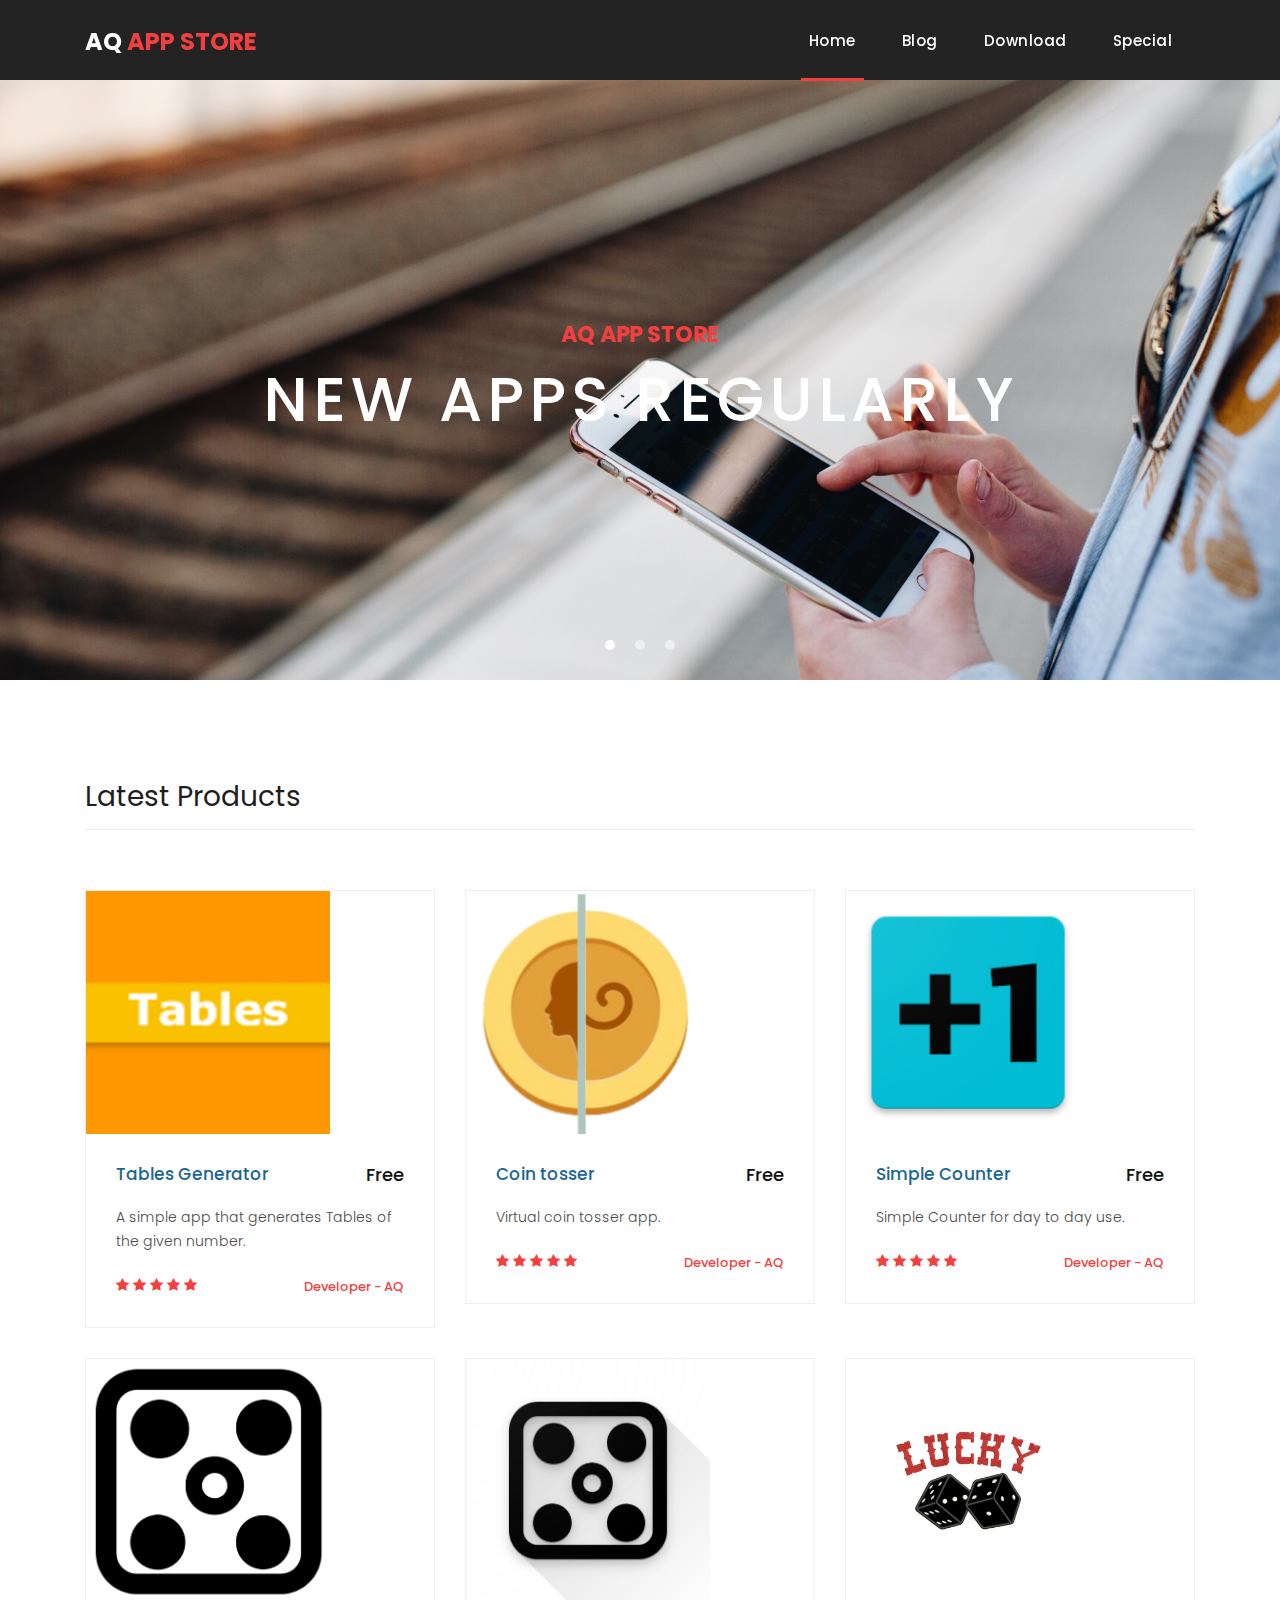
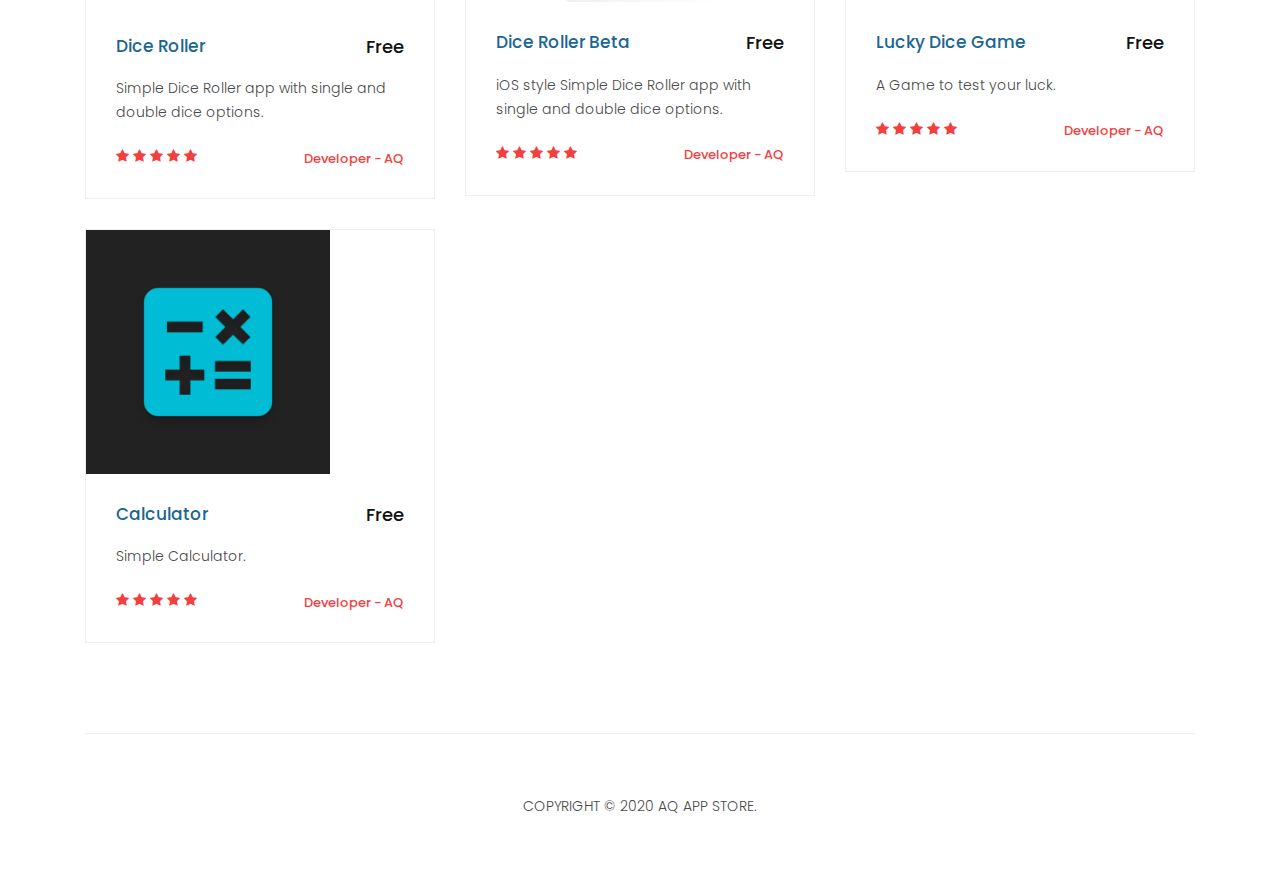
==== index.html @ 7cd1c7e4 "added calculator app" ====
<!DOCTYPE html>
<html lang="en">

  <head>

    <meta charset="utf-8">
    <meta name="viewport" content="width=device-width, initial-scale=1, shrink-to-fit=no">
    <meta name="description" content="AQ's personal App Store">
    <meta name="image" content="desc.png">
    <meta name="author" content="Abdulqadir">
    <meta name="keywords" content="aqstore, aqappstore">
    <link href="https://fonts.googleapis.com/css?family=Poppins:100,200,300,400,500,600,700,800,900&display=swap" rel="stylesheet">

    <title>AQ AppStore</title>

    <!-- Bootstrap core CSS -->
    <link href="vendor/bootstrap/css/bootstrap.min.css" rel="stylesheet">
<!--

TemplateMo 546 Sixteen Clothing

https://templatemo.com/tm-546-sixteen-clothing

-->

    <!-- Additional CSS Files -->
    <link rel="stylesheet" href="assets/css/fontawesome.css">
    <link rel="stylesheet" href="assets/css/templatemo-sixteen.css">
    <link rel="stylesheet" href="assets/css/owl.css">

  </head>

  <body>

    <!-- ***** Preloader Start ***** -->
    <div id="preloader">
        <div class="jumper">
            <div></div>
            <div></div>
            <div></div>
        </div>
    </div>  
    <!-- ***** Preloader End ***** -->

    <!-- Header -->
    <header class="">
      <nav class="navbar navbar-expand-lg">
        <div class="container">
          <a class="navbar-brand" href="index.html"><h2>AQ <em>App Store</em></h2></a>
          <button class="navbar-toggler" type="button" data-toggle="collapse" data-target="#navbarResponsive" aria-controls="navbarResponsive" aria-expanded="false" aria-label="Toggle navigation">
            <span class="navbar-toggler-icon"></span>
          </button>
          <div class="collapse navbar-collapse" id="navbarResponsive">
            <ul class="navbar-nav ml-auto">
              <li class="nav-item active">
                <a class="nav-link" href="index.html">Home
                  <span class="sr-only">(current)</span>
                </a>
              </li> 
              <!----- <li class="nav-item">
                <a class="nav-link" href="products.html">Our Products</a>
              </li>
              <li class="nav-item">
                <a class="nav-link" href="about.html">About Us</a>
              </li> ---->
              <li class="nav-item">
                <a class="nav-link" href="https://abdulqadir8604.github.io/">Blog</a>
              </li>
              <li class="nav-item">
                <a class="nav-link" href="download/index.html">Download</a>
              </li>
              <li class="nav-item">
                <a class="nav-link" href="special/login/login.html">Special</a>
              </li>
            </ul>
          </div>
        </div>
      </nav>
    </header>

    <!-- Page Content -->
    <!-- Banner Starts Here -->
    <div class="banner header-text">
      <div class="owl-banner owl-carousel">
        <div class="banner-item-01">
          <div class="text-content">
            <h4>AQ App Store</h4>
            <h2>New apps regularly</h2>
          </div>
        </div>
        <div class="banner-item-02">
          <div class="text-content">
            <h4>Free</h4>
            <h2>Simple, Easy</h2>
          </div>
        </div>
        <div class="banner-item-03">
          <div class="text-content">
            <h4>Android Apps</h4>
            <h2>Currently we only have Android apps</h2>
          </div>
        </div>
      </div>
    </div>
    <!-- Banner Ends Here -->

    <div class="latest-products">
      <div class="container">
        <div class="row">
          <div class="col-md-12">
            <div class="section-heading">
              <h2>Latest Products</h2>
              <!--<a href="products.html">view all products <i class="fa fa-angle-right"></i></a>-->
            </div>
          </div>
          <div class="col-md-4">
            <div class="product-item">
              <a href="https://www.dropbox.com/s/grch11l3biaa6w2/tables_generator.apk?dl=1"><img src="assets/images/tables_generator.png" alt=""></a>
              <div class="down-content">
                <a href="https://www.dropbox.com/s/grch11l3biaa6w2/tables_generator.apk?dl=1"><h4>Tables Generator</h4></a>
                <h6>Free</h6>
                <p>A simple app that generates Tables of the given number.</p>
                <ul class="stars">
                  <li><i class="fa fa-star"></i></li>
                  <li><i class="fa fa-star"></i></li>
                  <li><i class="fa fa-star"></i></li>
                  <li><i class="fa fa-star"></i></li>
                  <li><i class="fa fa-star"></i></li>
                </ul>
                <span>Developer - AQ</span>
              </div>
            </div>
          </div>
          <div class="col-md-4">
            <div class="product-item">
              <a href="https://www.dropbox.com/s/etsvxdtkae07b2v/coin_tosser.apk?dl=1"><img src="assets/images/coin_tosser.png" alt=""></a>
              <div class="down-content">
                <a href="https://www.dropbox.com/s/etsvxdtkae07b2v/coin_tosser.apk?dl=1"><h4>Coin tosser</h4></a>
                <h6>Free</h6>
                <p>Virtual coin tosser app.</p>
                <ul class="stars">
                  <li><i class="fa fa-star"></i></li>
                  <li><i class="fa fa-star"></i></li>
                  <li><i class="fa fa-star"></i></li>
                  <li><i class="fa fa-star"></i></li>
                  <li><i class="fa fa-star"></i></li>
                </ul>
                <span>Developer - AQ</span>
              </div>
            </div>
          </div>
          <div class="col-md-4">
            <div class="product-item">
              <a href="https://www.dropbox.com/s/ptahi03djgn4cla/counter.apk?dl=1"><img src="assets/images/counter.png" alt=""></a>
              <div class="down-content">
                <a href="https://www.dropbox.com/s/ptahi03djgn4cla/counter.apk?dl=1"><h4>Simple Counter</h4></a>
                <h6>Free</h6>
                <p>Simple Counter for day to day use.</p>
                <ul class="stars">
                  <li><i class="fa fa-star"></i></li>
                  <li><i class="fa fa-star"></i></li>
                  <li><i class="fa fa-star"></i></li>
                  <li><i class="fa fa-star"></i></li>
                  <li><i class="fa fa-star"></i></li>
                </ul>
                <span>Developer - AQ</span>
              </div>
            </div>
          </div>
          <div class="col-md-4">
            <div class="product-item">
              <a href="https://www.dropbox.com/s/abroxgrqcd6qnbq/dice_roller.apk?dl=1"><img src="assets/images/dice_roller.png" alt=""></a>
              <div class="down-content">
                <a href="https://www.dropbox.com/s/abroxgrqcd6qnbq/dice_roller.apk?dl=1"><h4>Dice Roller</h4></a>
                <h6>Free</h6>
                <p>Simple Dice Roller app with single and double dice options.</p>
                <ul class="stars">
                  <li><i class="fa fa-star"></i></li>
                  <li><i class="fa fa-star"></i></li>
                  <li><i class="fa fa-star"></i></li>
                  <li><i class="fa fa-star"></i></li>
                  <li><i class="fa fa-star"></i></li>
                </ul>
                <span>Developer - AQ</span>
              </div>
            </div>
          </div>
          <div class="col-md-4">
            <div class="product-item">
              <a href="https://www.dropbox.com/s/bxqnnza141sf56u/dice_roller_beta.apk?dl=1"><img src="assets/images/dice_roller_beta.png" alt=""></a>
              <div class="down-content">
                <a href="https://www.dropbox.com/s/bxqnnza141sf56u/dice_roller_beta.apk?dl=1"><h4>Dice Roller Beta</h4></a>
                <h6>Free</h6>
                <p> iOS style Simple Dice Roller app with single and double dice options.</p>
                <ul class="stars">
                  <li><i class="fa fa-star"></i></li>
                  <li><i class="fa fa-star"></i></li>
                  <li><i class="fa fa-star"></i></li>
                  <li><i class="fa fa-star"></i></li>
                  <li><i class="fa fa-star"></i></li>
                </ul>
                <span>Developer - AQ</span>
              </div>
            </div>
          </div>
          <div class="col-md-4">
            <div class="product-item">
              <a href="https://www.dropbox.com/s/ix0ifyy55gwn8d5/lucky_dice.apk?dl=1"><img src="assets/images/lucky_dice.png" alt=""></a>
              <div class="down-content">
                <a href="https://www.dropbox.com/s/ix0ifyy55gwn8d5/lucky_dice.apk?dl=1"><h4>Lucky Dice Game</h4></a>
                <h6>Free</h6>
                <p>A Game to test your luck.</p>
                <ul class="stars">
                  <li><i class="fa fa-star"></i></li>
                  <li><i class="fa fa-star"></i></li>
                  <li><i class="fa fa-star"></i></li>
                  <li><i class="fa fa-star"></i></li>
                  <li><i class="fa fa-star"></i></li>
                </ul>
                <span>Developer - AQ</span>
              </div>
            </div>
          </div>
          <div class="col-md-4">
            <div class="product-item">
              <a href="https://www.dropbox.com/s/8thncrjs9qsq3zv/calculator.apk?dl=1"><img src="assets/images/calculator.png" alt=""></a>
              <div class="down-content">
                <a href="https://www.dropbox.com/s/8thncrjs9qsq3zv/calculator.apk?dl=1"><h4>Calculator</h4></a>
                <h6>Free</h6>
                <p>Simple Calculator.</p>
                <ul class="stars">
                  <li><i class="fa fa-star"></i></li>
                  <li><i class="fa fa-star"></i></li>
                  <li><i class="fa fa-star"></i></li>
                  <li><i class="fa fa-star"></i></li>
                  <li><i class="fa fa-star"></i></li>
                </ul>
                <span>Developer - AQ</span>
              </div>
            </div>
          </div>
          <!----<div class="col-md-4">
            <div class="product-item">
              <a href="#"><img src="assets/images/product_06.jpg" alt=""></a>
              <div class="down-content">
                <a href="#"><h4>Tittle goes here</h4></a>
                <h6>Free</h6>
                <p>Lorem ipsume dolor sit amet, adipisicing elite. Itaque, corporis nulla aspernatur.</p>
                <ul class="stars">
                  <li><i class="fa fa-star"></i></li>
                  <li><i class="fa fa-star"></i></li>
                  <li><i class="fa fa-star"></i></li>
                  <li><i class="fa fa-star"></i></li>
                  <li><i class="fa fa-star"></i></li>
                </ul>
                <span>Reviews (32)</span>---->
              </div>
            </div>
          </div>
        </div>
      </div>
    </div>

    <!---- <div class="best-features">
      <div class="container">
        <div class="row">
          <div class="col-md-12">
            <div class="section-heading">
              <h2>About Sixteen Clothing</h2>
            </div>
          </div>
          <div class="col-md-6">
            <div class="left-content">
              <h4>Looking for the best products?</h4>
              <p><a rel="nofollow" href="https://templatemo.com/tm-546-sixteen-clothing" target="_parent">This template</a> is free to use for your business websites. However, you have no permission to redistribute the downloadable ZIP file on any template collection website. <a rel="nofollow" href="https://templatemo.com/contact">Contact us</a> for more info.</p>
              <ul class="featured-list">
                <li><a href="#">Lorem ipsum dolor sit amet</a></li>
                <li><a href="#">Consectetur an adipisicing elit</a></li>
                <li><a href="#">It aquecorporis nulla aspernatur</a></li>
                <li><a href="#">Corporis, omnis doloremque</a></li>
                <li><a href="#">Non cum id reprehenderit</a></li>
              </ul>
              <a href="about.html" class="filled-button">Read More</a>
            </div>
          </div>
          <div class="col-md-6">
            <div class="right-image">
              <img src="assets/images/feature-image.jpg" alt="">
            </div>
          </div>
        </div>
      </div>
    </div> ---->


    <!----- <div class="call-to-action">
      <div class="container">
        <div class="row">
          <div class="col-md-12">
            <div class="inner-content">
              <div class="row">
                <div class="col-md-8">
                  <h4>Creative &amp; Unique <em>Sixteen</em> Products</h4>
                  <p>Lorem ipsum dolor sit amet, consectetur adipisicing elit. Itaque corporis amet elite author nulla.</p>
                </div>
                <div class="col-md-4">
                  <a href="#" class="filled-button">Purchase Now</a>
                </div>
              </div>
            </div>
          </div>
        </div>
      </div>
    </div> ---->

    
    <footer>
      <div class="container">
        <div class="row">
          <div class="col-md-12">
            <div class="inner-content">
              <p>Copyright &copy; 2020 AQ App Store.</p>
            </div>
          </div>
        </div>
      </div>
    </footer>


    <!-- Bootstrap core JavaScript -->
    <script src="vendor/jquery/jquery.min.js"></script>
    <script src="vendor/bootstrap/js/bootstrap.bundle.min.js"></script>


    <!-- Additional Scripts -->
    <script src="assets/js/custom.js"></script>
    <script src="assets/js/owl.js"></script>
    <script src="assets/js/slick.js"></script>
    <script src="assets/js/isotope.js"></script>
    <script src="assets/js/accordions.js"></script>


    <script language = "text/Javascript"> 
      cleared[0] = cleared[1] = cleared[2] = 0; //set a cleared flag for each field
      function clearField(t){                   //declaring the array outside of the
      if(! cleared[t.id]){                      // function makes it static and global
          cleared[t.id] = 1;  // you could use true and false, but that's more typing
          t.value='';         // with more chance of typos
          t.style.color='#fff';
          }
      }
    </script>


  </body>

</html>
---- assets/css/templatemo-sixteen.css ----
/*

TemplateMo 546 Sixteen Clothing

https://templatemo.com/tm-546-sixteen-clothing

*/
body {
  font-family: 'Poppins', sans-serif;
  overflow-x: hidden;
  text-rendering: optimizeLegibility;
  -webkit-font-smoothing: antialiased;
  -moz-osx-font-smoothing: grayscale;
}
p {
	margin-bottom: 0px;
	font-size: 14px;
	font-weight: 300;
	color: #4a4a4a;
	line-height: 24px;
}
a {
	text-decoration: none!important;
}
ul {
	padding: 0;
	margin: 0;
	list-style: none;
}

h1,h2,h3,h4,h5,h6 {
	margin: 0px;
}

ul.social-icons li {
	display: inline-block;
	margin-right: 3px;
}

ul.social-icons li:last-child {
	margin-right: 0px;
}

ul.social-icons li a {
	width: 50px;
	height: 50px;
	display: inline-block;
	line-height: 50px;
	background-color: #eee;
	color: #121212;
	font-size: 18px;
	text-align: center;
	transition: all .3s;
}

ul.social-icons li a:hover {
	background-color: #f33f3f;
	color: #fff;
}

a.filled-button {
	background-color: #f33f3f;
	color: #fff;
	font-size: 14px;
	text-transform: capitalize;
	font-weight: 300;
	padding: 10px 20px;
	border-radius: 5px;
	display: inline-block;
	transition: all 0.3s;
}

a.filled-button:hover {
	background-color: #121212;
	color: #fff;
}

.section-heading {
	text-align: left;
	margin-bottom: 60px;
	border-bottom: 1px solid #eee;
}

.section-heading h2 {
	font-size: 28px;
	font-weight: 400;
	color: #1e1e1e;
	margin-bottom: 15px;
}

.products-heading {
	background-image: url(../images/products-heading.jpg);
}

.about-heading {
	background-image: url(../images/about-heading.jpg);
}

.contact-heading {
	background-image: url(../images/contact-heading.jpg);
}

.page-heading {
	padding: 210px 0px 130px 0px;
	text-align: center;
	background-position: center center;
	background-repeat: no-repeat;
	background-size: cover;
}

.page-heading .text-content h4 {
	color: #f33f3f;
	font-size: 22px;
	text-transform: uppercase;
	font-weight: 700;
	margin-bottom: 15px;
}

.page-heading .text-content h2 {
	color: #fff;
	font-size: 62px;
	text-transform: uppercase;
	letter-spacing: 5px;
}

#preloader {
  overflow: hidden;
  background: #f33f3f;
  left: 0;
  right: 0;
  top: 0;
  bottom: 0;
  position: fixed;
  z-index: 9999999;
  color: #fff;
}

#preloader .jumper {
  left: 0;
  top: 0;
  right: 0;
  bottom: 0;
  display: block;
  position: absolute;
  margin: auto;
  width: 50px;
  height: 50px;
}

#preloader .jumper > div {
  background-color: #fff;
  width: 10px;
  height: 10px;
  border-radius: 100%;
  -webkit-animation-fill-mode: both;
  animation-fill-mode: both;
  position: absolute;
  opacity: 0;
  width: 50px;
  height: 50px;
  -webkit-animation: jumper 1s 0s linear infinite;
  animation: jumper 1s 0s linear infinite;
}

#preloader .jumper > div:nth-child(2) {
  -webkit-animation-delay: 0.33333s;
  animation-delay: 0.33333s;
}

#preloader .jumper > div:nth-child(3) {
  -webkit-animation-delay: 0.66666s;
  animation-delay: 0.66666s;
}

@-webkit-keyframes jumper {
  0% {
    opacity: 0;
    -webkit-transform: scale(0);
    transform: scale(0);
  }
  5% {
    opacity: 1;
  }
  100% {
    -webkit-transform: scale(1);
    transform: scale(1);
    opacity: 0;
  }
}

@keyframes jumper {
  0% {
    opacity: 0;
    -webkit-transform: scale(0);
    transform: scale(0);
  }
  5% {
    opacity: 1;
  }
  100% {
    opacity: 0;
  }
}


/* Header Style */
header {
	position: absolute;
	z-index: 99999;
	width: 100%;
	height: 80px;
	background-color: #232323;
	-webkit-transition: all 0.3s ease-in-out 0s;
    -moz-transition: all 0.3s ease-in-out 0s;
    -o-transition: all 0.3s ease-in-out 0s;
    transition: all 0.3s ease-in-out 0s;
}
header .navbar {
	padding: 17px 0px;
}
.background-header .navbar {
	padding: 17px 0px;
}
.background-header {
	top: 0;
	position: fixed;
	background-color: #fff!important;
	box-shadow: 0px 1px 10px rgba(0,0,0,0.1);
}
.background-header .navbar-brand h2 {
	color: #121212!important;
}
.background-header .navbar-nav a.nav-link {
	color: #1e1e1e!important;
}
.background-header .navbar-nav .nav-link:hover,
.background-header .navbar-nav .active>.nav-link,
.background-header .navbar-nav .nav-link.active,
.background-header .navbar-nav .nav-link.show,
.background-header .navbar-nav .show>.nav-link {
	color: #f33f3f!important;
}
.navbar .navbar-brand {
	float: 	left;
	margin-top: -12px;
	outline: none;
}
.navbar .navbar-brand h2 {
	color: #fff;
	text-transform: uppercase;
	font-size: 24px;
	font-weight: 700;
	-webkit-transition: all .3s ease 0s;
    -moz-transition: all .3s ease 0s;
    -o-transition: all .3s ease 0s;
    transition: all .3s ease 0s;
}
.navbar .navbar-brand h2 em {
	font-style: normal;
	color: #f33f3f;
}
#navbarResponsive {
	z-index: 999;
}
.navbar-collapse {
	text-align: center;
}
.navbar .navbar-nav .nav-item {
	margin: 0px 15px;
}
.navbar .navbar-nav a.nav-link {
	text-transform: capitalize;
	font-size: 15px;
	font-weight: 500;
	letter-spacing: 0.5px;
	color: #fff;
	transition: all 0.5s;
	margin-top: 5px;
}
.navbar .navbar-nav .nav-link:hover,
.navbar .navbar-nav .active>.nav-link,
.navbar .navbar-nav .nav-link.active,
.navbar .navbar-nav .nav-link.show,
.navbar .navbar-nav .show>.nav-link {
	color: #fff;
	padding-bottom: 25px;
	border-bottom: 3px solid #f33f3f;
}
.navbar .navbar-toggler-icon {
	background-image: none;
}
.navbar .navbar-toggler {
	border-color: #fff;
	background-color: #fff;	
	height: 36px;
	outline: none;
	border-radius: 0px;
	position: absolute;
	right: 30px;
	top: 20px;
}
.navbar .navbar-toggler-icon:after {
	content: '\f0c9';
	color: #f33f3f;
	font-size: 18px;
	line-height: 26px;
	font-family: 'FontAwesome';
}



/* Banner Style */
.banner {
	position: relative;
	text-align: center;
	padding-top: 80px;
}

.banner-item-01 {
	padding: 300px 0px;
	background-image: url(../images/banner_1.jpg);
	background-size: cover;
	background-repeat: no-repeat;
	background-position: center center;
}

.banner-item-02 {
	padding: 300px 0px;
	background-image: url(../images/slide_02.jpg);
	background-size: cover;
	background-repeat: no-repeat;
	background-position: center center;
}

.banner-item-03 {
	padding: 300px 0px;
	background-image: url(../images/slide_03.jpg);
	background-size: cover;
	background-repeat: no-repeat;
	background-position: center center;
}

.banner .banner-item {
	max-height: 600px;
}

.banner .text-content {
	position: absolute;
	top: 50%;
	transform: translateY(-50%);
	text-align: center;
	width: 100%;
}

.banner .text-content h4 {
	color: #f33f3f;
	font-size: 22px;
	text-transform: uppercase;
	font-weight: 700;
	margin-bottom: 15px;
}

.banner .text-content h2 {
	color: #fff;
	font-size: 62px;
	text-transform: uppercase;
	letter-spacing: 5px;
}

.owl-banner .owl-dots .owl-dot {
  border-radius: 3px;
}
.owl-banner .owl-dots {
    display: -webkit-box;
    display: -webkit-flex;
    display: -ms-flexbox;
    display: flex;
    -ms-flex-pack: center;
    -webkit-justify-content: center;
    justify-content: center;
    position: absolute;
    left: 50%;
    transform: translateX(-50%);
    bottom: 30px;
}
.owl-banner .owl-dots .owl-dot {
    width: 10px;
    height: 10px;
    border-radius: 50%;
    margin: 0 10px;
    background-color: #fff;
    opacity: 0.5;
}
.owl-banner .owl-dots .owl-dot:focus {
    outline: none
}
.owl-banner .owl-dots .owl-dot.active {
    background-color: #fff;
    opacity: 1;
}



/* Latest Produtcs */

.latest-products {
	margin-top: 100px;
}

.latest-products .section-heading a {
	float: right;
	margin-top: -35px;
	text-transform: uppercase;
	font-size: 13px;
	font-weight: 700;
	color: #f33f3f;
}

.product-item {
	border: 1px solid #eee;
	margin-bottom: 30px;
}

.product-item .down-content {
	padding: 30px;
	position: relative;
}

.product-item img {
	width: 70%;
	text-align: 'center';
	overflow: hidden;
}

.product-item .down-content h4 {
	font-size: 17px;
	color: #1a6692;
	margin-bottom: 20px;
}

.product-item .down-content h6 {
	position: absolute;
	top: 30px;
	right: 30px;
	font-size: 18px;
	color: #121212;
}

.product-item .down-content p {
	margin-bottom: 20px;
}

.product-item .down-content ul li {
	display: inline-block;
}

.product-item .down-content ul li i {
	color: #f33f3f;
	font-size: 14px;
}

.product-item .down-content span {
	position: absolute;
	right: 30px;
	bottom: 30px;
	font-size: 13px;
	color: #f33f3f;
	font-weight: 500;
}




/* Best Features */

.about-features {
	margin-top: 100px!important;
}

.about-features p {
	border-bottom: 1px solid #eee;
	padding-bottom: 20px;
}

.about-features .container .row {
	padding-bottom: 0px!important;
	border-bottom: none!important;
}

.best-features {
	margin-top: 50px;
}

.best-features .container .row {
	border-bottom: 1px solid #eee;
	padding-bottom: 60px;
}

.best-features img {
	width: 100%;
	overflow: hidden;
}

.best-features h4 {
	font-size: 17px;
	color: #1a6692;
	margin-bottom: 20px;
}

.best-features ul.featured-list li {
	display: block;
	margin-bottom: 10px;
}

.best-features p {
	margin-bottom: 25px;
}

.best-features ul.featured-list li a {
	font-size: 14px;
	color: #4a4a4a;
	font-weight: 300;
	transition: all .3s;
	position: relative;
	padding-left: 13px;
}

.best-features ul.featured-list li a:before {
	content: '';
	width: 5px;
	height: 5px;
	display: inline-block;
	background-color: #4a4a4a;
	position: absolute;
	left: 0;
	transition: all .3s;
	top: 8px;
}

.best-features ul.featured-list li a:hover {
	color: #f33f3f;
}

.best-features ul.featured-list li a:hover::before {
	background-color: #f33f3f;
}

.best-features .filled-button {
	margin-top: 20px;
}





/* Call To Action */

.call-to-action .inner-content {
	margin-top: 60px;
	padding: 30px;
	background-color: #f7f7f7;
	border-radius: 5px;
}

.call-to-action .inner-content h4 {
	font-size: 17px;
	color: #1a6692;
	margin-bottom: 15px;
}

.call-to-action .inner-content em {
	font-style: normal;
	font-weight: 700;
}

.call-to-action .inner-content .col-md-4 {
	text-align: right;
}

.call-to-action .inner-content .filled-button {
	margin-top: 12px;
}




/* Footer */

footer {
	text-align: center;
}

footer .inner-content {
	border-top: 1px solid #eee;
	margin-top: 60px;
	padding: 60px 0px;
}

footer .inner-content p {
	text-transform: uppercase;
}

footer .inner-content p a {
	color: #f33f3f;
	margin-left: 3px;
}




/* Product Page */

.products {
	margin-top: 100px;
}

.products .filters {
	text-align: center;
	border-bottom: 1px solid #eee;
	padding-bottom: 10px;
	margin-bottom: 60px;
}

.products .filters li {
	text-transform: uppercase;
	font-size: 13px;
	font-weight: 700;
	color: #121212;
	display: inline-block;
	margin: 0px 10px;
	transition: all .3s;
	cursor: pointer;
}

.products .filters ul li.active,
.products .filters ul li:hover {
  color: #f33f3f;
}

.products ul.pages {
	margin-top: 30px;
	text-align: center;
}

.products ul.pages li {
	display: inline-block;
	margin: 0px 2px;
}

.products ul.pages li a {
	width: 44px;
	height: 44px;
	display: inline-block;
	line-height: 42px;
	border: 1px solid #eee;
	font-size: 15px;
	font-weight: 700;
	color: #121212;
	transition: all .3s;
}

.products ul.pages li a:hover,
.products ul.pages li.active a {
	background-color: #f33f3f;
	border-color: #f33f3f;
	color: #fff;
}



/* Team Members */

.team-members {
	margin-top: 100px;
}

.team-member {
	border: 1px solid #eee;
	margin-bottom: 30px;
}

.team-member img {
	width: 100%;
	overflow: hidden;
}

.team-member .down-content {
	padding: 30px;
	text-align: center;
}

.team-member .thumb-container {
	position: relative;
}

.team-member .thumb-container .hover-effect {
	position: absolute;
	background-color: rgba(243,63,63,0.9);
	top: 0;
	left: 0;
	width: 100%;
	height: 100%;
	opacity: 0;
	visibility: hidden;
	transition: all .5s;
}

.team-member .thumb-container .hover-effect .hover-content {
	position: absolute;
	display: inline-block;
	width: 100%;
	text-align: center;
	top: 50%;
	transform: translateY(-50%);
}

.team-member .thumb-container .hover-effect .hover-content ul.social-icons li a:hover {
	background-color: #fff;
	color: #f33f3f;
}

.team-member:hover .hover-effect {
	visibility: visible;
	opacity: 1;
}

.team-member .down-content h4 {
	font-size: 17px;
	color: #1a6692;
	margin-bottom: 8px;
}

.team-member .down-content span {
	display: block;
	font-size: 13px;
	color: #f33f3f;
	font-weight: 500;
	margin-bottom: 20px;
}




/* Services */

.services {
	background-image: url(../images/services-bg.jpg);
	background-position: center center;
	background-repeat: no-repeat;
	background-size: cover;
	background-attachment: fixed;
	padding: 100px 0px;
}

.services .service-item {
	text-align: center;
}

.services .service-item .icon {
	background-color: #f7f7f7;
	padding: 40px;
}

.services .service-item .icon i {
	width: 100px;
	height: 100px;
	display: inline-block;
	text-align: center;
	line-height: 100px;
	background-color: #f33f3f;
	color: #fff;
	font-size: 32px;
}

.services .service-item .down-content {
	background-color: #fff;
	padding: 40px 30px;
}

.services .service-item .down-content h4 {
	font-size: 17px;
	color: #1a6692;
	margin-bottom: 20px;
}

.services .service-item .down-content p {
	margin-bottom: 25px;
}




/* Clients */

.happy-clients {
	margin-top: 100px;
	margin-bottom: 40px;
}

.happy-clients .client-item img {
	max-width: 100%;
	overflow: hidden;
	transition: all .3s;
	cursor: pointer;
}

.happy-clients .client-item img:hover {
	opacity: 0.8;
}




/* Find Us */

.find-us {
	margin-top: 100px;
}

.find-us p {
	border-bottom: 1px solid #eee;
	padding-bottom: 30px;
	margin-bottom: 30px;
}

.find-us h4 {
	font-size: 17px;
	color: #1a6692;
	margin-bottom: 20px;
}

.find-us .left-content {
	margin-left: 30px;
}



/* Send Message */

.send-message {
	margin-top: 100px;
}

.contact-form input {
	font-size: 14px;
	width: 100%;
	height: 44px;
	display: inline-block;
	line-height: 42px;
	border: 1px solid #eee;
	border-radius: 0px;
	margin-bottom: 30px;
}

.contact-form input:focus {
	box-shadow: none;
	border: 1px solid #eee;
}

.contact-form textarea {
	font-size: 14px;
	width: 100%;
	min-width: 100%;
	min-height: 120px;
	height: 120px;
	max-height: 180px;
	border: 1px solid #eee;
	border-radius: 0px;
	margin-bottom: 30px;
}

.contact-form textarea:focus {
	box-shadow: none;
	border: 1px solid #eee;
}

.contact-form button.filled-button {
	background-color: #f33f3f;
	color: #fff;
	font-size: 14px;
	text-transform: capitalize;
	font-weight: 300;
	padding: 10px 20px;
	border-radius: 5px;
	display: inline-block;
	transition: all 0.3s;
	border: none;
	outline: none;
	cursor: pointer;
}

.contact-form button.filled-button:hover {
	background-color: #121212;
	color: #fff;
}

.accordion {
	margin-left: 30px;
}

.accordion a {
	cursor: pointer;
	font-size: 17px;
	color: #1a6692!important;
	margin-bottom: 20px;
	transition: all .3s;
}

.accordion a:hover {
	color: #f33f3f!important;
}

.accordion a.active {
  color: #f33f3f!important;
}

.accordion li .content {
  display: none;
  margin-top: 10px;
}

.accordion li:first-child {
	border-top: 1px solid #eee;
}

.accordion li {
	border-bottom: 1px solid #eee;
	padding: 15px 0px;
}

/* Responsive Style */
@media (max-width: 768px) {
	.banner .text-content {
		width: 90%;
		margin-left: 5%;
	}
	.banner .text-content h4 {
		font-size: 22px;
	}

	.banner .text-content h2 {
		font-size: 36px;
		letter-spacing: 0.5px;
	}
	.banner-item-01,
	.banner-item-02,
	.banner-item-03 {
		padding: 180px 0px;
	}
	.page-heading .text-content h4 {
		font-size: 22px;
	}

	.page-heading .text-content h2 {
		font-size: 36px;
		letter-spacing: 0.5px;
	}
	.latest-products .section-heading a {
		float: none;
		margin-top: 0px;
		display: block;
		margin-bottom: 20px;
	}
	.product-item .down-content h4 {
		margin-bottom: 20px!important;
	}
	.product-item .down-content h6 {
		position: absolute!important;
		top: 30px!important;
		right: 30px!important;
	}
	.product-item .down-content span {
		position: absolute!important;
		right: 30px!important;
		bottom: 30px!important;
	}
	.best-features .left-content {
		margin-bottom: 30px;
	}
	.call-to-action .inner-content {
		text-align: center;
	}
	.call-to-action .inner-content .filled-button {
		text-align: center;
		width: 100%;
		margin-top: 20px;
	}
	.about-features img {
		margin-bottom: 30px;
	}
	.service-item {
		margin-bottom: 30px;
	}
	.find-us #map {
		margin-bottom: 30px;
	}
	.find-us .left-content {
		margin-left: 0px;
	}
	.send-message .accordion {
		margin-top: 30px;
		margin-left: 0px;
	}
}

@media (max-width: 992px) {
	.navbar .navbar-brand {
		position: absolute;
		left: 30px;
		top: 32px;
	}
	.navbar .navbar-brand {
		width: auto;
	}
	.navbar:after {
		display: none;
	}
	#navbarResponsive {
	    z-index: 99999;
	    position: absolute;
	    top: 80px;
	    left: 0;
	    width: 100%;
	    text-align: center;
	    background-color: #fff;
	    box-shadow: 0px 10px 10px rgba(0,0,0,0.1);
	}
	.navbar .navbar-nav .nav-item {
		border-bottom: 1px solid #eee;
	}
	.navbar .navbar-nav .nav-item:last-child {
		border-bottom: none;
	}
	.navbar .navbar-nav a.nav-link {
		padding: 15px 0px;
		color: #1e1e1e!important;
	}
	.navbar .navbar-nav .nav-link:hover,
	.navbar .navbar-nav .active>.nav-link,
	.navbar .navbar-nav .nav-link.active,
	.navbar .navbar-nav .nav-link.show,
	.navbar .navbar-nav .show>.nav-link {
		color: #f33f3f!important;
		border-bottom: none!important;
		padding-bottom: 15px;
	}
	.product-item .down-content h4 {
		margin-bottom: 10px;
	}
	.product-item .down-content h6 {
		position: relative;
		top: 0;
		right: 0;
		margin-bottom: 20px;
	}
	.product-item .down-content span {
		position: relative;
		right: 0;
		bottom: 0;
	}
}
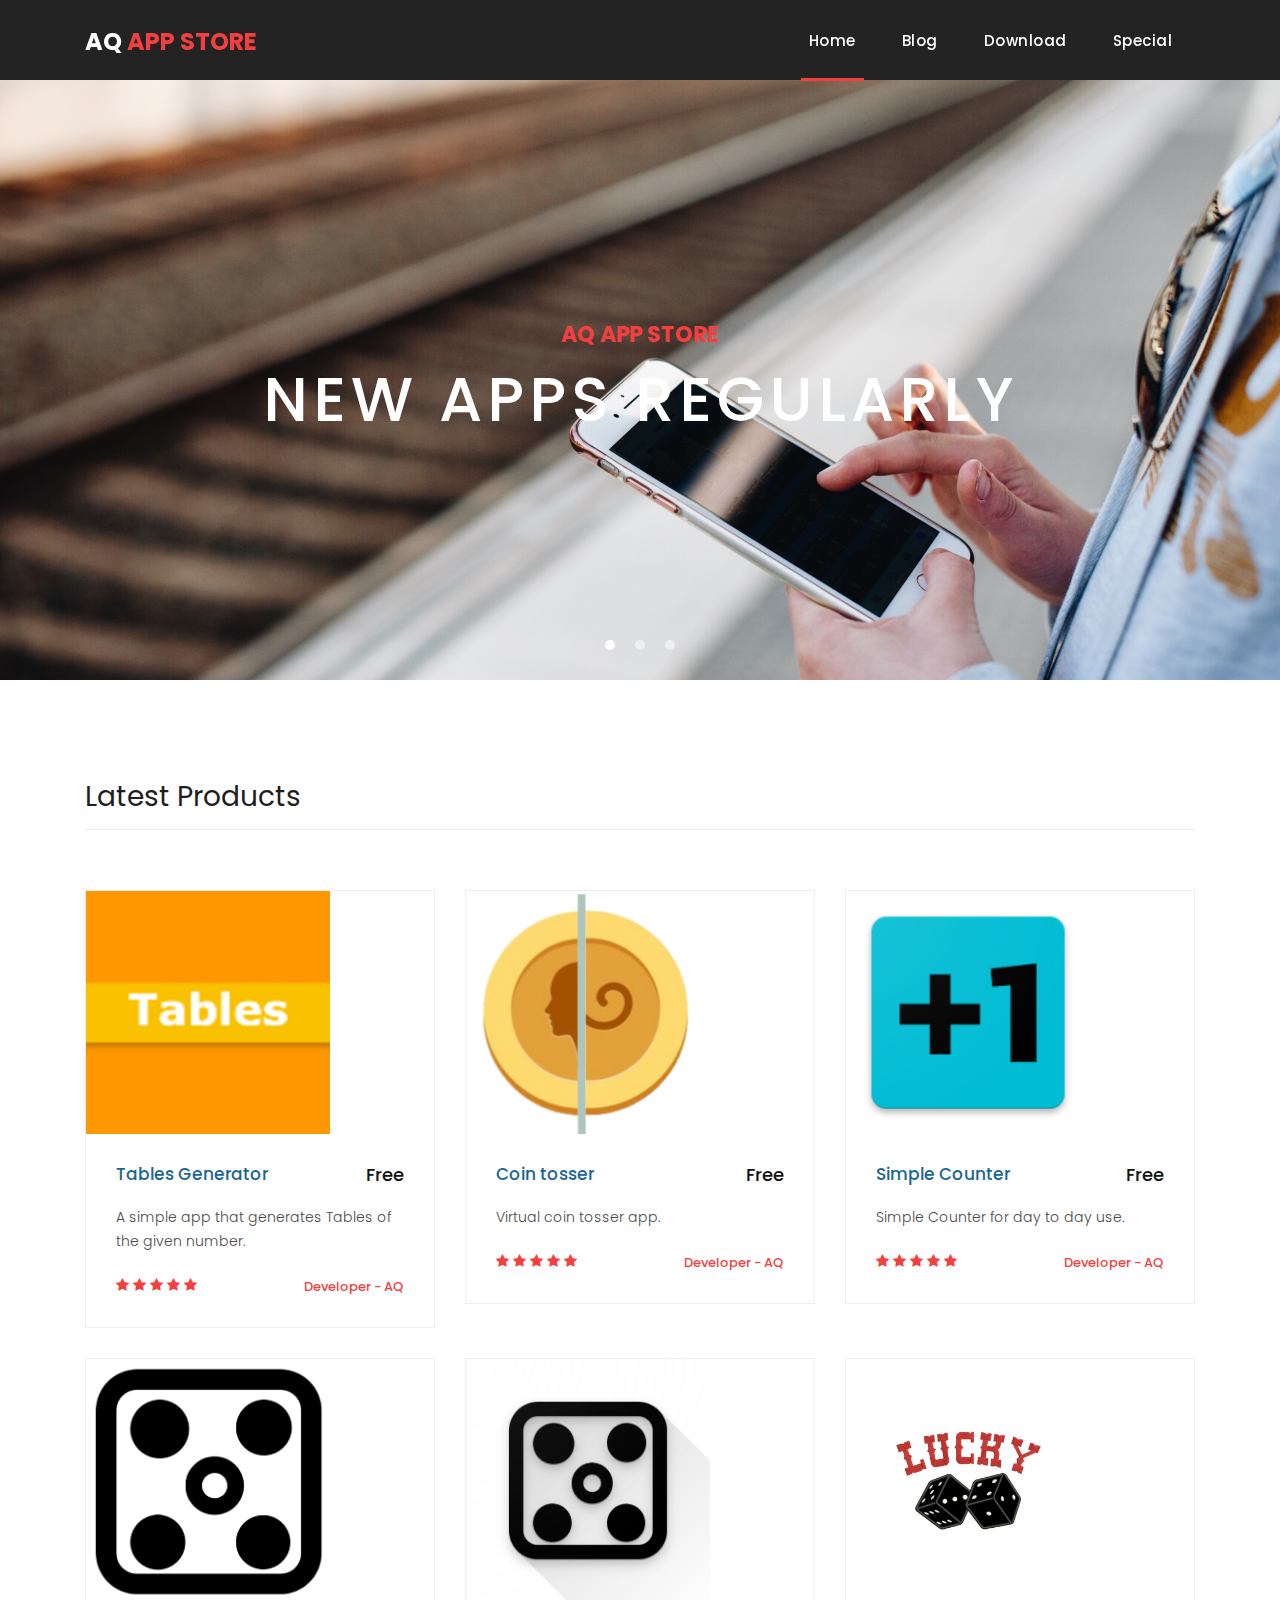
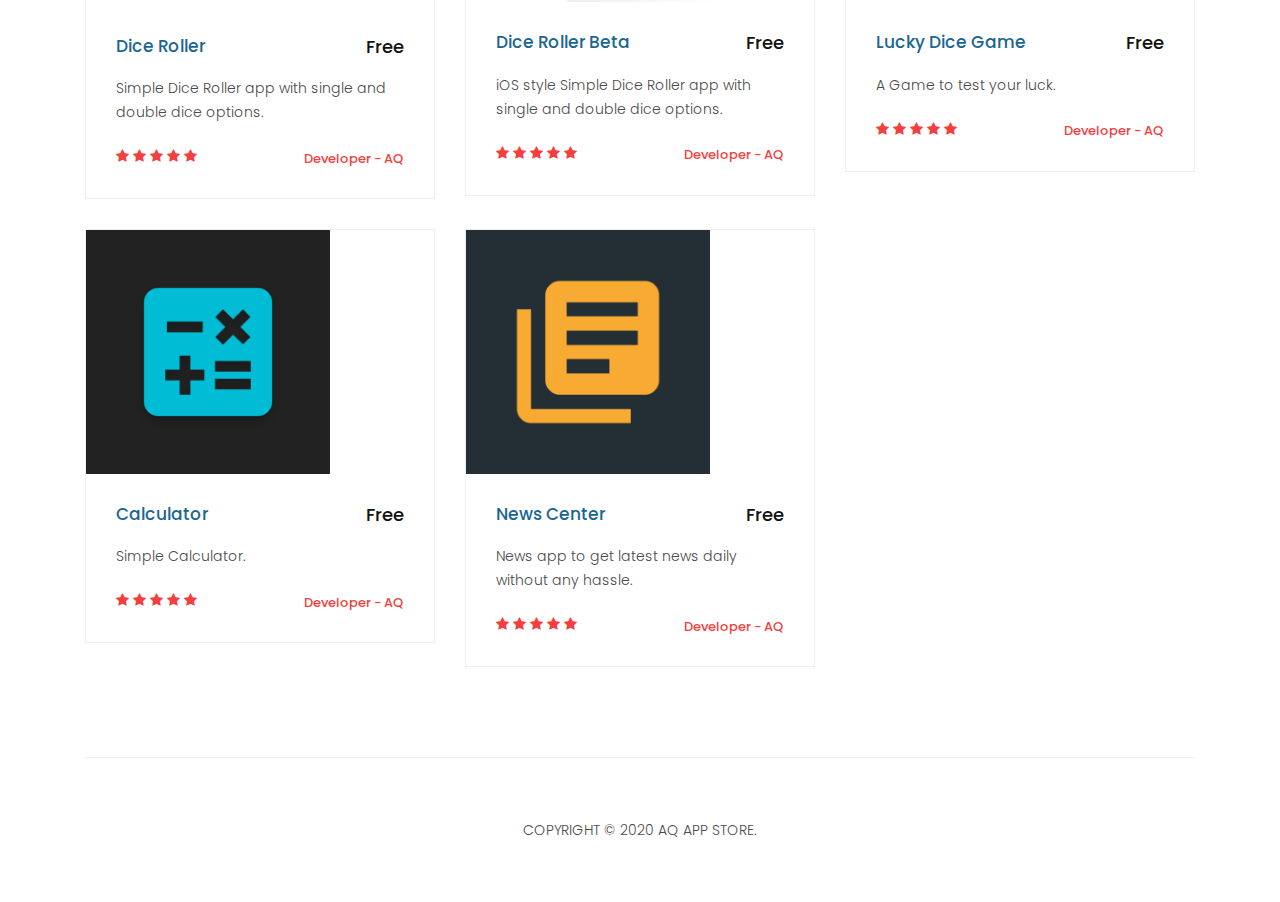
==== commit 40e79409: "added newscenter app" ====
--- a/index.html
+++ b/index.html
@@ -239,6 +239,24 @@
               </div>
             </div>
           </div>
+          <div class="col-md-4">
+            <div class="product-item">
+              <a href="https://www.dropbox.com/s/41zawr8ybjegemy/newscenter.apk?dl=1"><img src="assets/images/news_center.png" alt=""></a>
+              <div class="down-content">
+                <a href="https://www.dropbox.com/s/41zawr8ybjegemy/newscenter.apk?dl=1"><h4>News Center</h4></a>
+                <h6>Free</h6>
+                <p>News app to get latest news daily without any hassle.</p>
+                <ul class="stars">
+                  <li><i class="fa fa-star"></i></li>
+                  <li><i class="fa fa-star"></i></li>
+                  <li><i class="fa fa-star"></i></li>
+                  <li><i class="fa fa-star"></i></li>
+                  <li><i class="fa fa-star"></i></li>
+                </ul>
+                <span>Developer - AQ</span>
+              </div>
+            </div>
+          </div>
           <!----<div class="col-md-4">
             <div class="product-item">
               <a href="#"><img src="assets/images/product_06.jpg" alt=""></a>
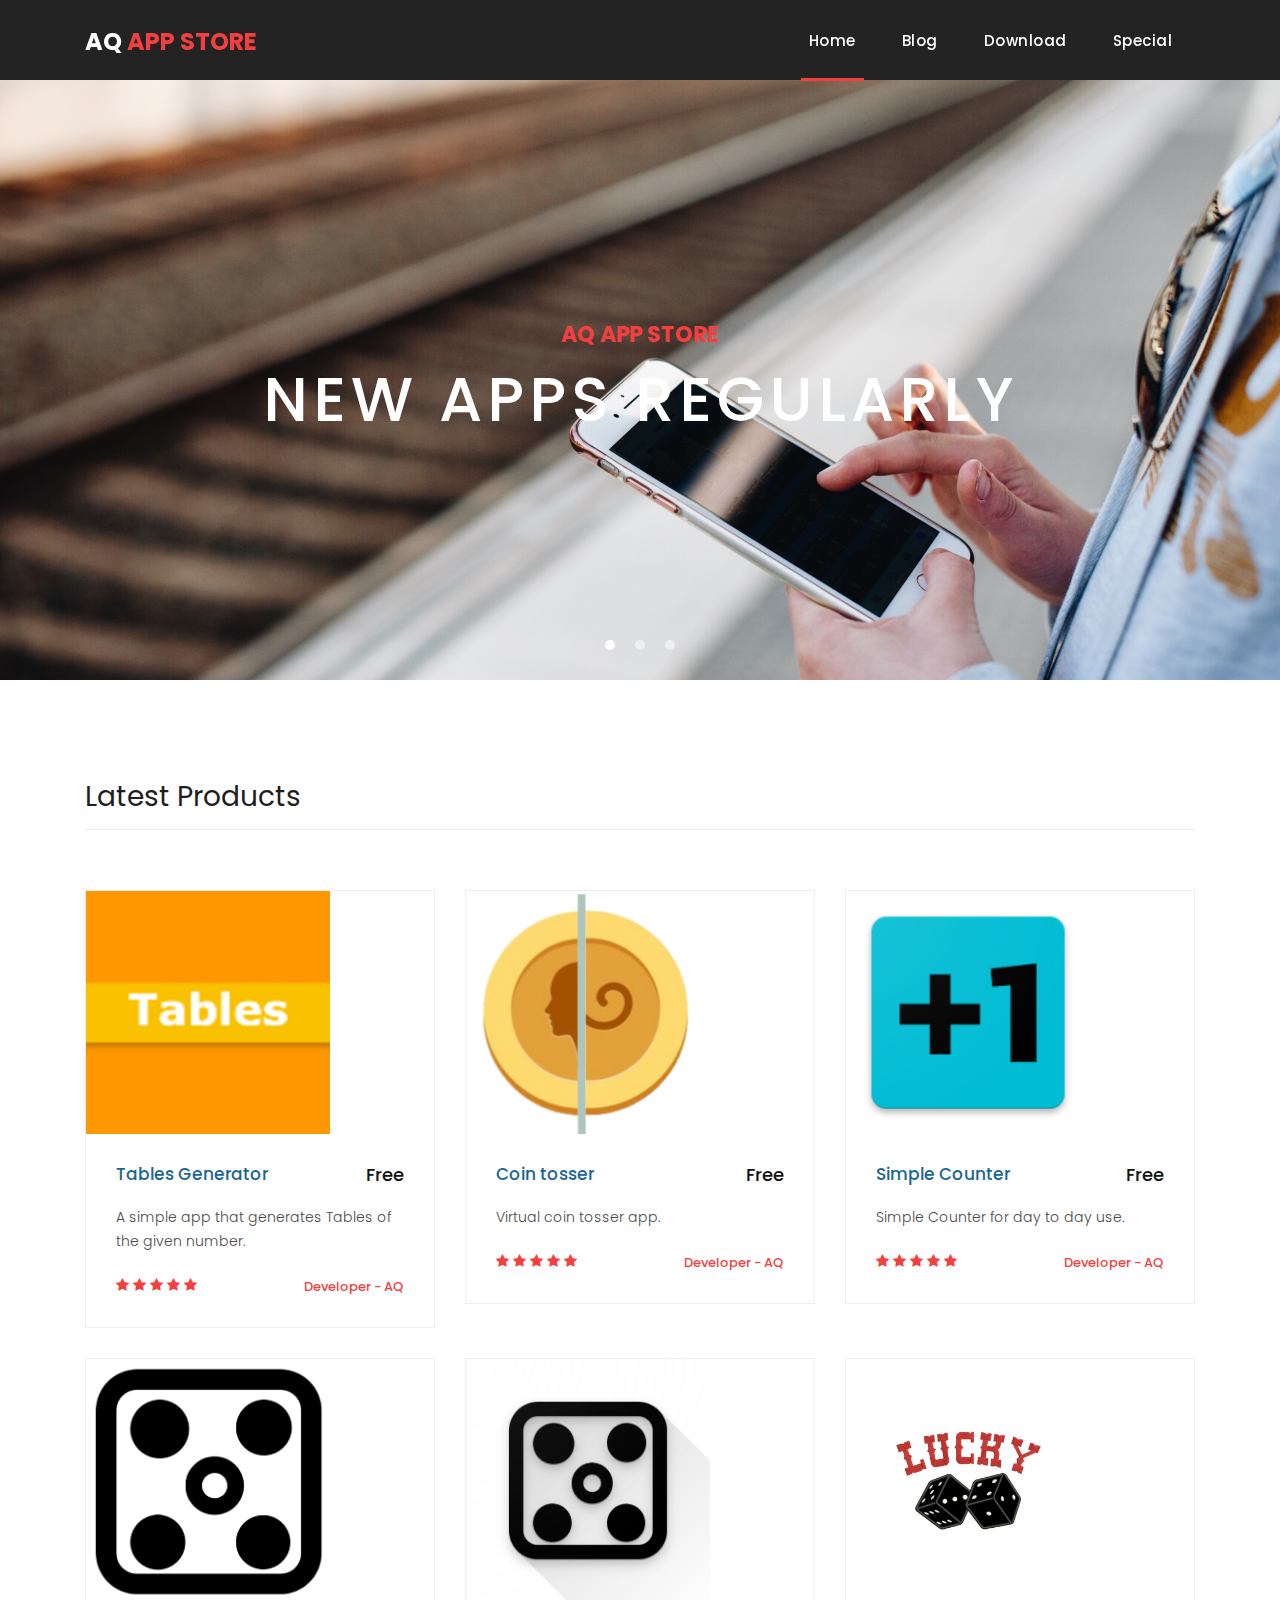
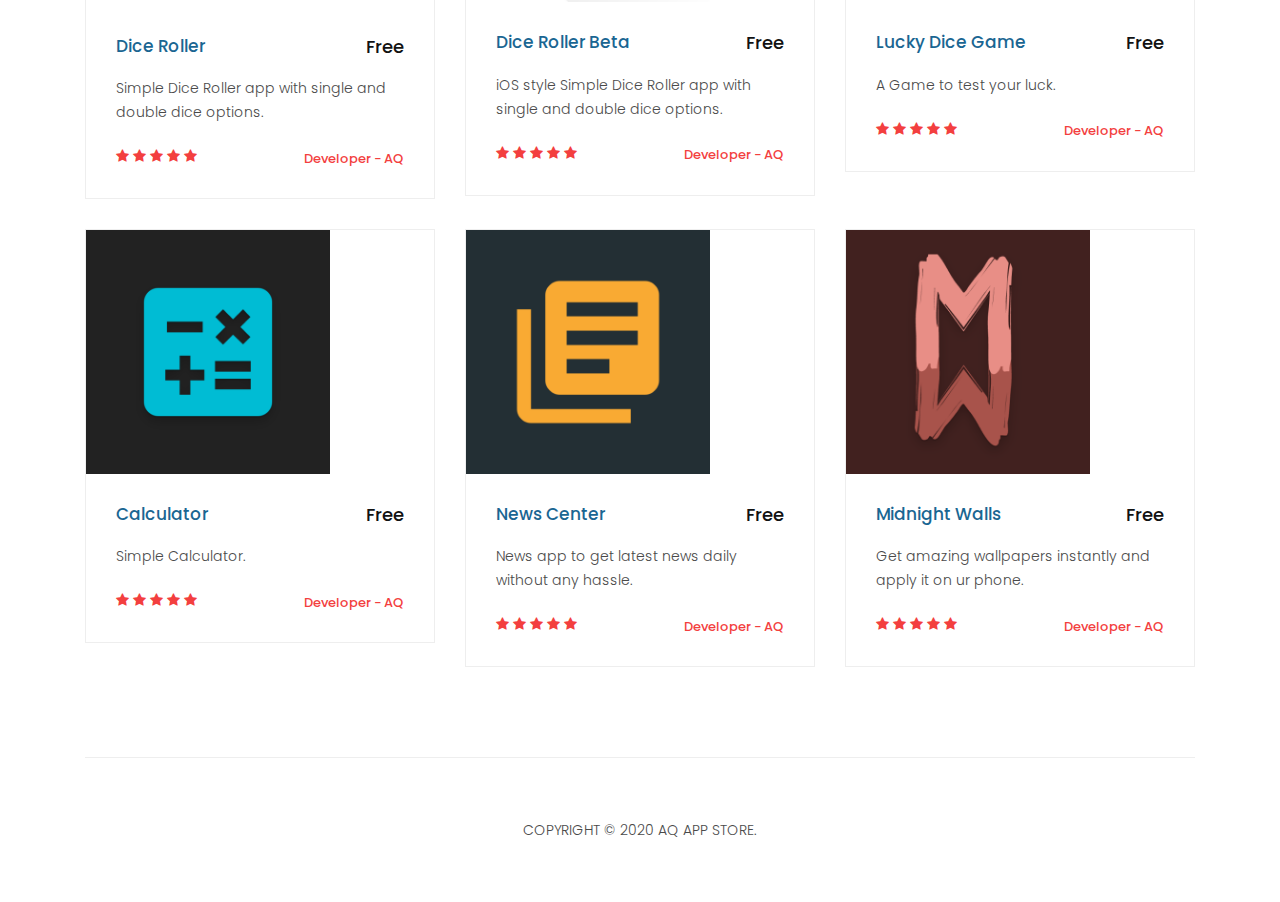
==== commit 8eae74d9: "added midnight walls app" ====
--- a/index.html
+++ b/index.html
@@ -257,6 +257,24 @@
               </div>
             </div>
           </div>
+          <div class="col-md-4">
+            <div class="product-item">
+              <a href="https://www.dropbox.com/s/khcrwtzmimzp9es/midnight_walls.apk?dl=1"><img src="assets/images/midnight_walls_icon.png" alt=""></a>
+              <div class="down-content">
+                <a href="https://www.dropbox.com/s/khcrwtzmimzp9es/midnight_walls.apk?dl=1"><h4>Midnight Walls</h4></a>
+                <h6>Free</h6>
+                <p>Get amazing wallpapers instantly and apply it on ur phone.</p>
+                <ul class="stars">
+                  <li><i class="fa fa-star"></i></li>
+                  <li><i class="fa fa-star"></i></li>
+                  <li><i class="fa fa-star"></i></li>
+                  <li><i class="fa fa-star"></i></li>
+                  <li><i class="fa fa-star"></i></li>
+                </ul>
+                <span>Developer - AQ</span>
+              </div>
+            </div>
+          </div>
           <!----<div class="col-md-4">
             <div class="product-item">
               <a href="#"><img src="assets/images/product_06.jpg" alt=""></a>
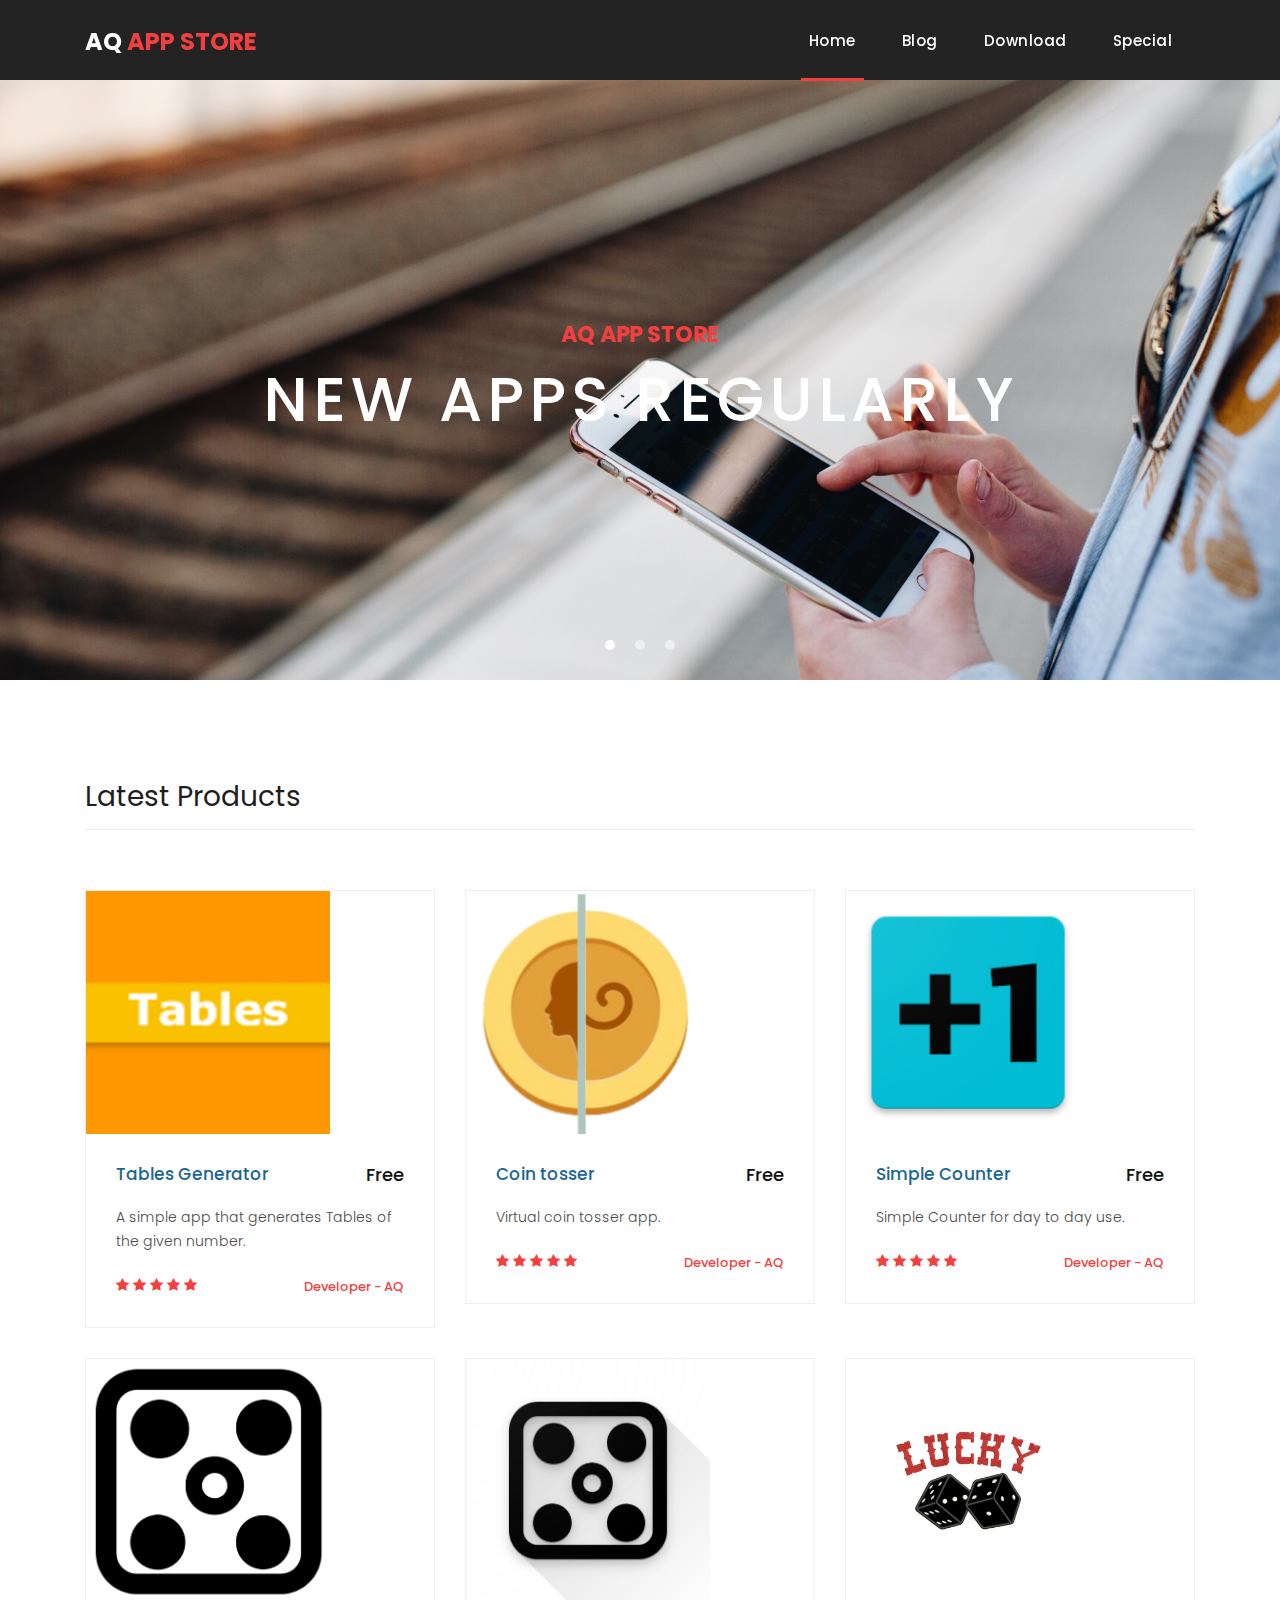
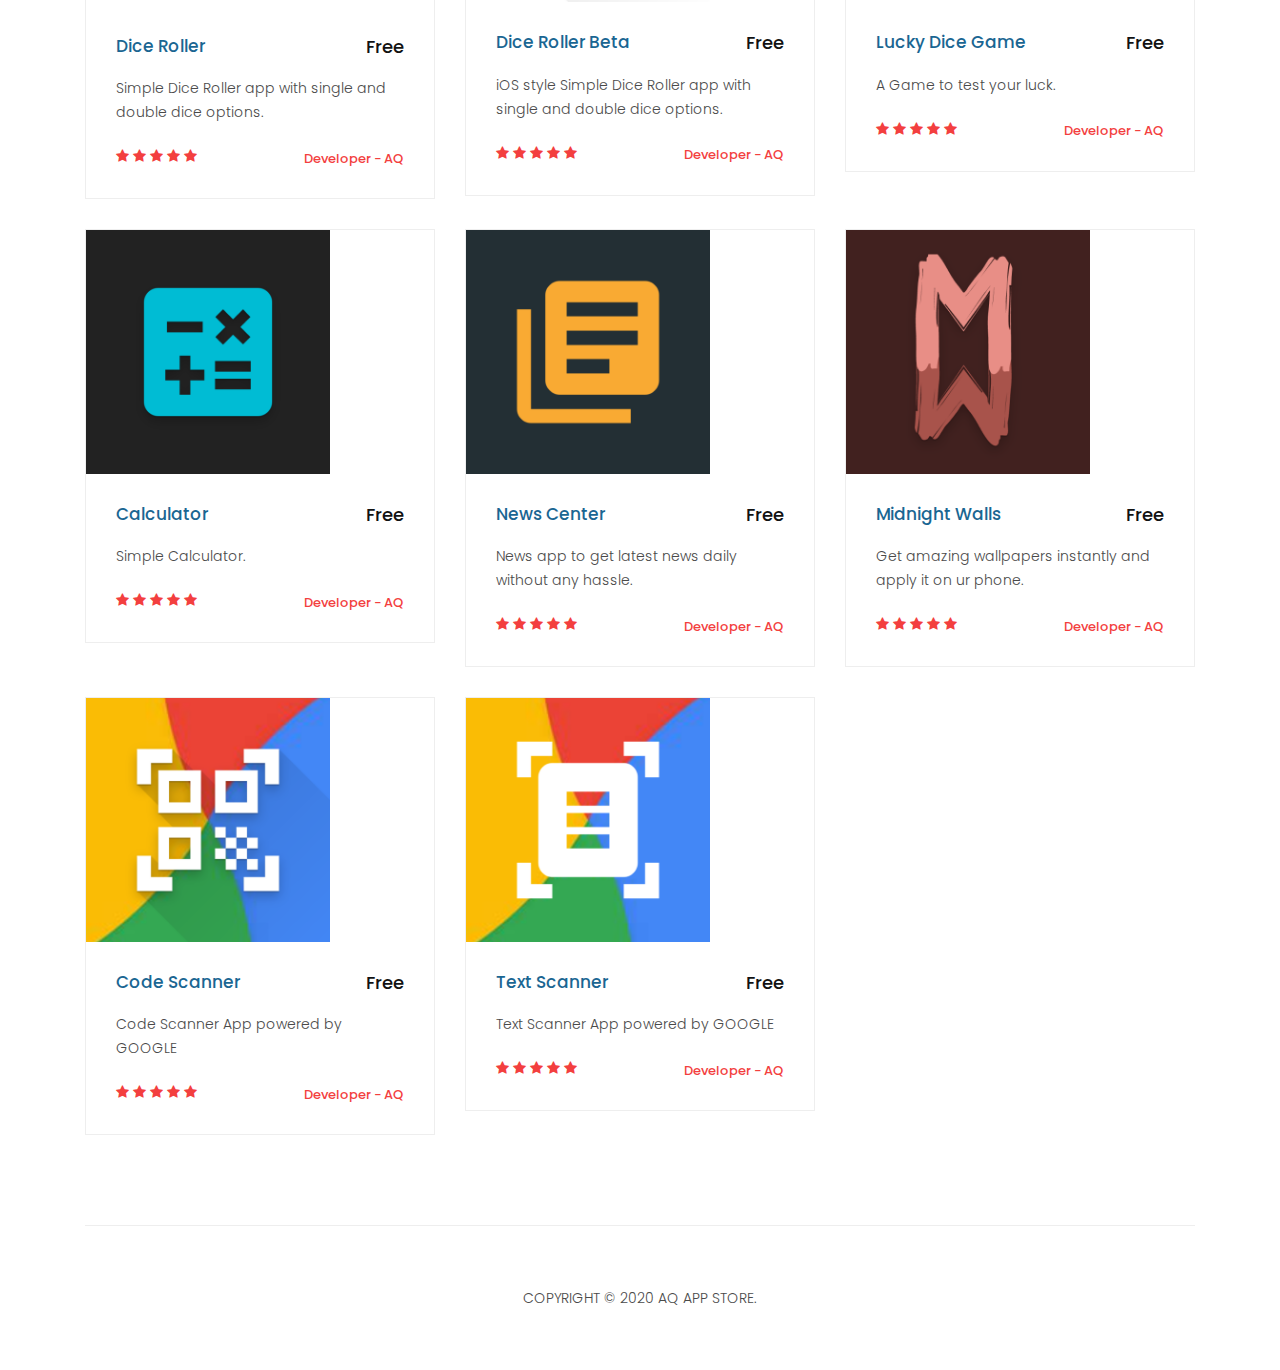
==== commit c968d726: "added scanner apps" ====
--- a/index.html
+++ b/index.html
@@ -275,6 +275,42 @@
               </div>
             </div>
           </div>
+          <div class="col-md-4">
+            <div class="product-item">
+              <a href="https://www.dropbox.com/s/clc73gzx6bmcfym/code_scanner.apk?dl=1"><img src="assets/images/code_scanner_icon.png" alt=""></a>
+              <div class="down-content">
+                <a href="https://www.dropbox.com/s/clc73gzx6bmcfym/code_scanner.apk?dl=1"><h4>Code Scanner</h4></a>
+                <h6>Free</h6>
+                <p>Code Scanner App powered by GOOGLE</p>
+                <ul class="stars">
+                  <li><i class="fa fa-star"></i></li>
+                  <li><i class="fa fa-star"></i></li>
+                  <li><i class="fa fa-star"></i></li>
+                  <li><i class="fa fa-star"></i></li>
+                  <li><i class="fa fa-star"></i></li>
+                </ul>
+                <span>Developer - AQ</span>
+              </div>
+            </div>
+          </div>
+          <div class="col-md-4">
+            <div class="product-item">
+              <a href="https://www.dropbox.com/s/45bpcd57wivy8gh/text_scanner.apk?dl=1"><img src="assets/images/text_scanner_icon.png" alt=""></a>
+              <div class="down-content">
+                <a href="https://www.dropbox.com/s/45bpcd57wivy8gh/text_scanner.apk?dl=1"><h4>Text Scanner</h4></a>
+                <h6>Free</h6>
+                <p>Text Scanner App powered by GOOGLE</p>
+                <ul class="stars">
+                  <li><i class="fa fa-star"></i></li>
+                  <li><i class="fa fa-star"></i></li>
+                  <li><i class="fa fa-star"></i></li>
+                  <li><i class="fa fa-star"></i></li>
+                  <li><i class="fa fa-star"></i></li>
+                </ul>
+                <span>Developer - AQ</span>
+              </div>
+            </div>
+          </div>
           <!----<div class="col-md-4">
             <div class="product-item">
               <a href="#"><img src="assets/images/product_06.jpg" alt=""></a>
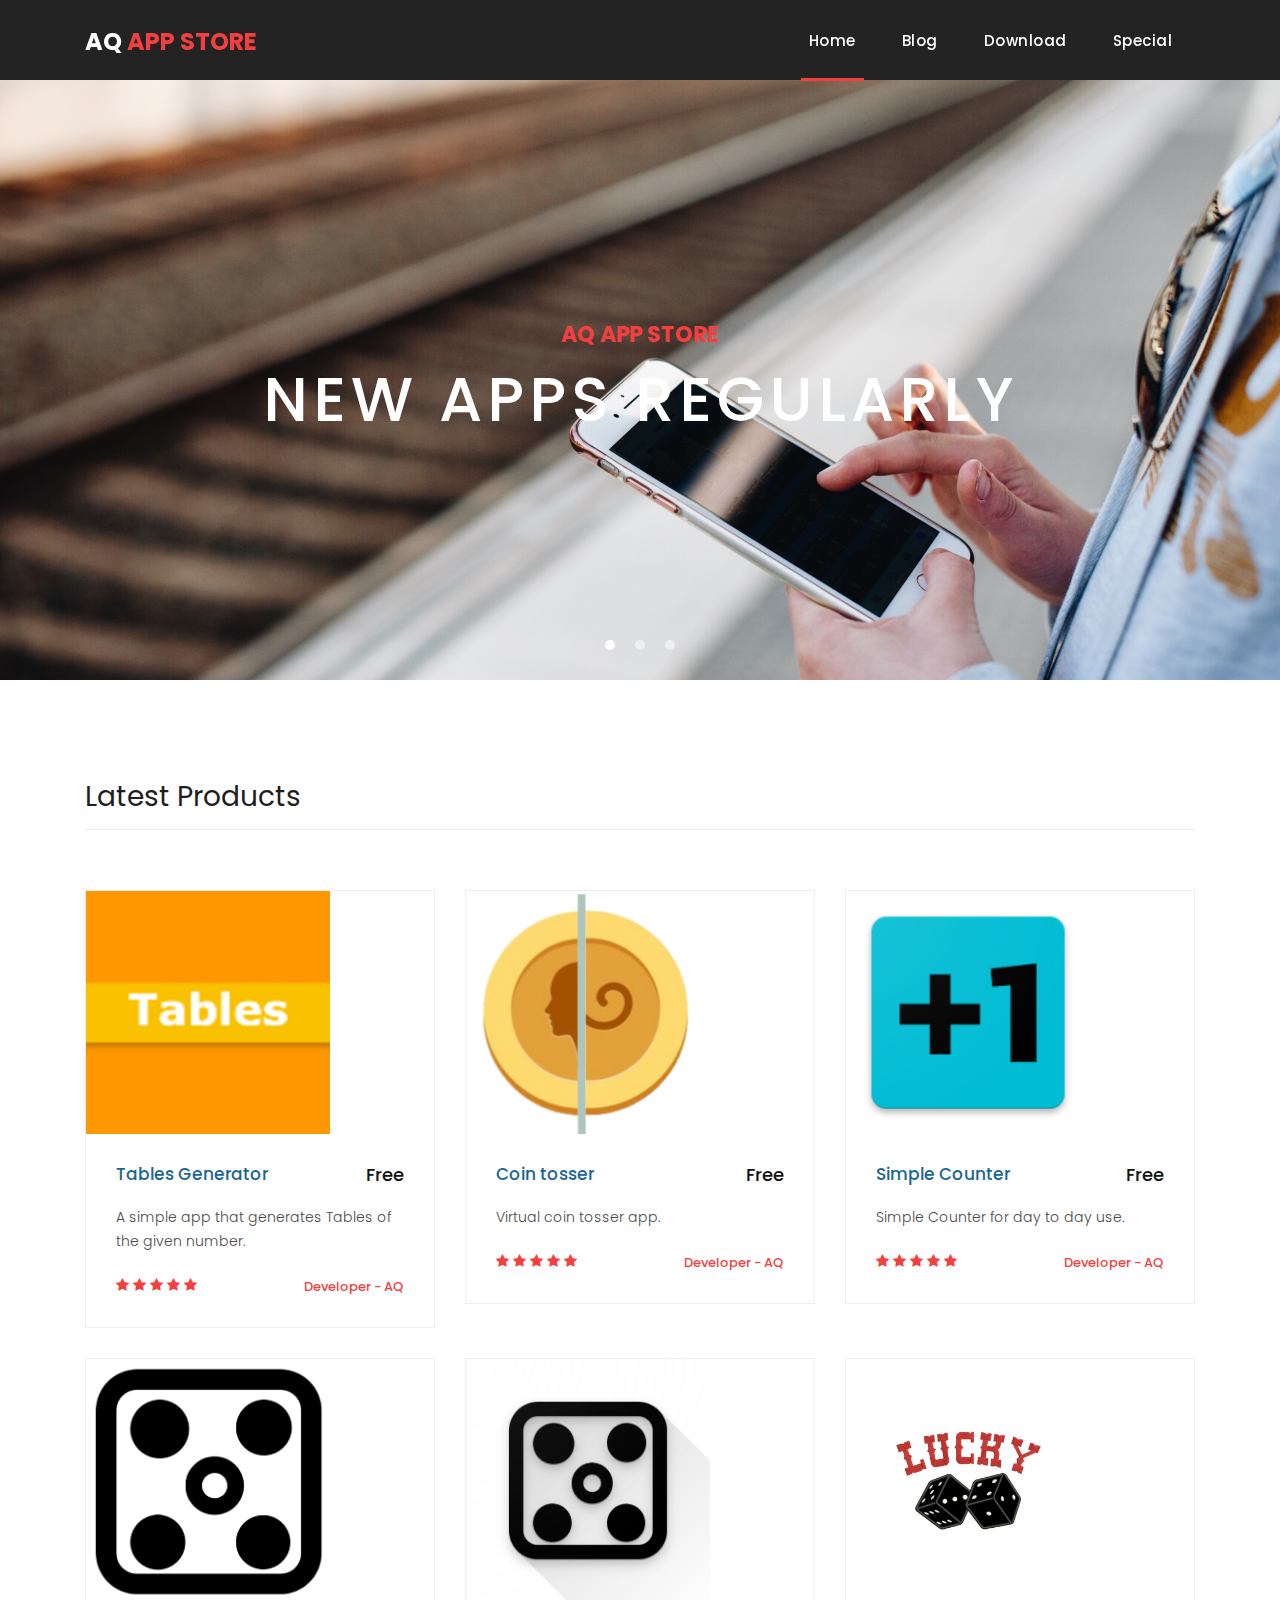
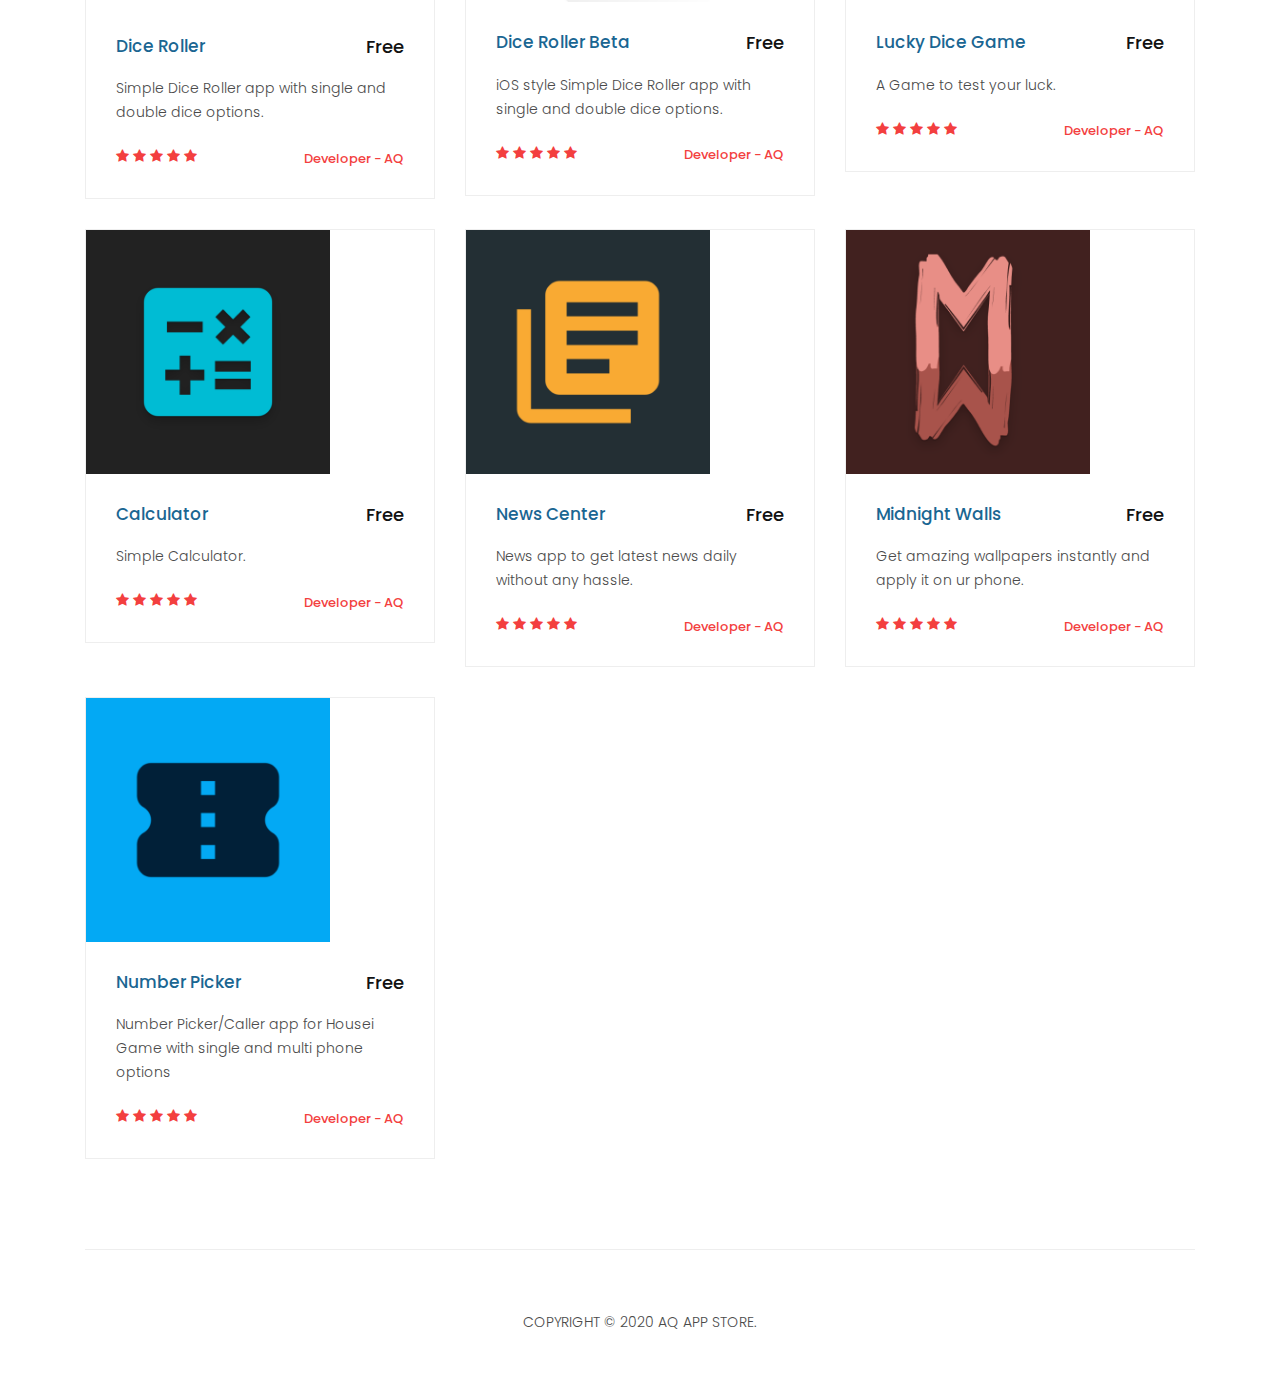
==== commit e7a6650f: "added number picker app" ====
--- a/index.html
+++ b/index.html
@@ -275,7 +275,7 @@
               </div>
             </div>
           </div>
-          <div class="col-md-4">
+          <!-- <div class="col-md-4">
             <div class="product-item">
               <a href="https://www.dropbox.com/s/clc73gzx6bmcfym/code_scanner.apk?dl=1"><img src="assets/images/code_scanner_icon.png" alt=""></a>
               <div class="down-content">
@@ -300,6 +300,24 @@
                 <a href="https://www.dropbox.com/s/45bpcd57wivy8gh/text_scanner.apk?dl=1"><h4>Text Scanner</h4></a>
                 <h6>Free</h6>
                 <p>Text Scanner App powered by GOOGLE</p>
+                <ul class="stars">
+                  <li><i class="fa fa-star"></i></li>
+                  <li><i class="fa fa-star"></i></li>
+                  <li><i class="fa fa-star"></i></li>
+                  <li><i class="fa fa-star"></i></li>
+                  <li><i class="fa fa-star"></i></li>
+                </ul>
+                <span>Developer - AQ</span>
+              </div>
+            </div>
+          </div> -->
+          <div class="col-md-4">
+            <div class="product-item">
+              <a href="https://www.dropbox.com/s/ovytpdmmbjoojen/number%20picker.apk?dl=1"><img src="assets/images/number_picker.png" alt=""></a>
+              <div class="down-content">
+                <a href="https://www.dropbox.com/s/ovytpdmmbjoojen/number%20picker.apk?dl=1"><h4>Number Picker</h4></a>
+                <h6>Free</h6>
+                <p>Number Picker/Caller app for Housei Game with single and multi phone options</p>
                 <ul class="stars">
                   <li><i class="fa fa-star"></i></li>
                   <li><i class="fa fa-star"></i></li>
